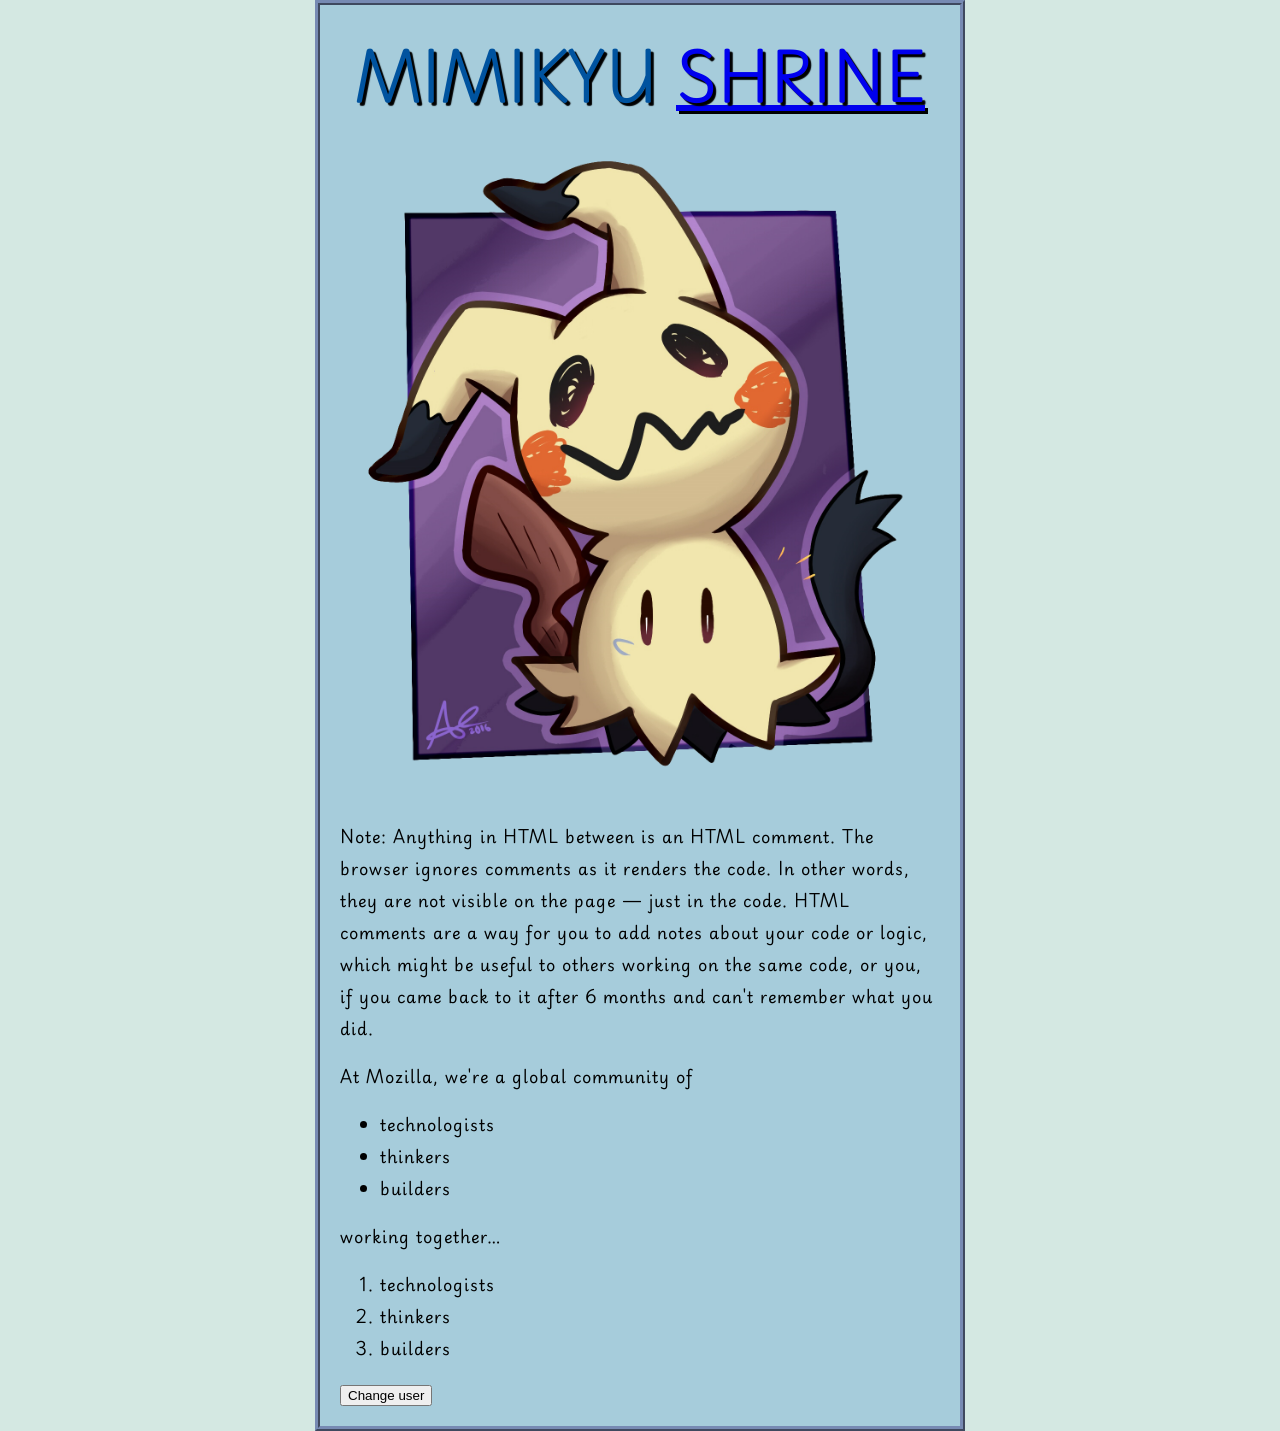
==== index.html @ b9d25812 "first" ====
<!doctype html>
<html lang="en-US">
  <head>
    <meta charset="utf-8" />
    <meta name="viewport" content="width=device-width" />
    <title>My test page</title>
    <link href="styles/style.css" rel="stylesheet" />
    <link rel="preconnect" href="https://fonts.googleapis.com" />
    <link rel="preconnect" href="https://fonts.gstatic.com" crossorigin />
    <link
      href="https://fonts.googleapis.com/css2?family=Playwrite+GB+S:ital,wght@0,200;1,200&display=swap"
      rel="stylesheet"
    />
    <script async src="scripts/main.js"></script>
  </head>
  <body>
    <h1>
      MIMIKYU
      <a href="https://www.serebii.net/pokedex-swsh/mimikyu/locations.shtml"
        >SHRINE</a
      >
    </h1>
    <img src="images/mimikyu.png" alt="Hand drawn mimikyu" />
    <p>
      Note: Anything in HTML between is an HTML comment. The browser ignores
      comments as it renders the code. In other words, they are not visible on
      the page — just in the code. HTML comments are a way for you to add notes
      about your code or logic, which might be useful to others working on the
      same code, or you, if you came back to it after 6 months and can't
      remember what you did.
    </p>
    <p>At Mozilla, we're a global community of</p>

    <ul>
      <li>technologists</li>
      <li>thinkers</li>
      <li>builders</li>
    </ul>

    <p>working together…</p>
    <ol>
      <li>technologists</li>
      <li>thinkers</li>
      <li>builders</li>
    </ol>

    <button>Change user</button>
  </body>
</html>
---- styles/style.css ----
html {
  /* px means "pixels". The base font size is now 10 pixels high */
  font-size: 16px;
  /* Replace PLACEHOLDER with the font-family property value you got from Google Fonts */
  font-family: "Playwrite GB S", cursive;
}

h1 {
  font-size: 60px;
  text-align: center;
  margin: 0;
  padding: 20px 0;
  color: #00539f;
  text-shadow: 3px 3px 1px black;
}

p,

li {
  font-size: 16px;
  line-height: 2;
  letter-spacing: 1px;
}

html {
  background-color: #b2d6cb8e;
  padding: 0 50px;
}

img {
  display: block;
  margin: 0 auto;
  width: 100%;
  height: auto;
}

body {
  width: 600px;
  margin: 0 auto;
  background-color: #a6ccdb;
  padding: 0 20px 20px 20px;
  border: 5px ridge #778ab3;
}
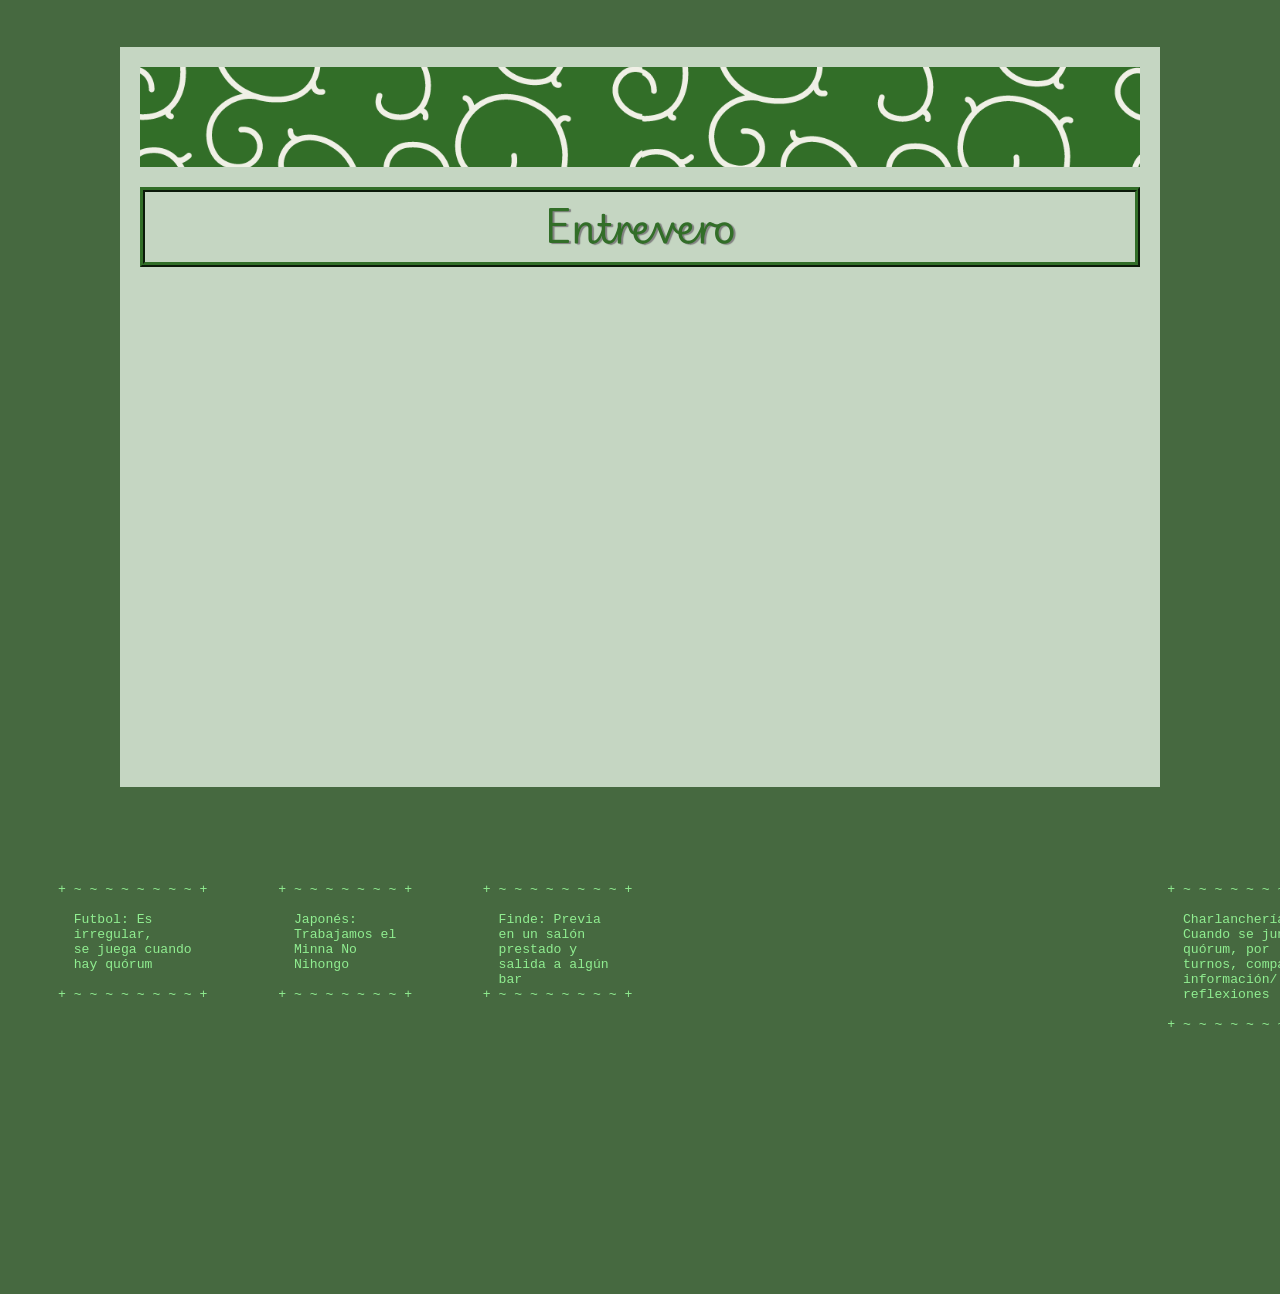
==== commit e3d988e5: "pagina v1" ====
--- a/index.html
+++ b/index.html
@@ -14,36 +14,24 @@
     <script async src="scripts/main.js"></script>
   </head>
   <body>
-    <h1>
-      MIMIKYU
-      <a href="https://www.serebii.net/pokedex-swsh/mimikyu/locations.shtml"
-        >SHRINE</a
-      >
-    </h1>
-    <img src="images/mimikyu.png" alt="Hand drawn mimikyu" />
-    <p>
-      Note: Anything in HTML between is an HTML comment. The browser ignores
-      comments as it renders the code. In other words, they are not visible on
-      the page — just in the code. HTML comments are a way for you to add notes
-      about your code or logic, which might be useful to others working on the
-      same code, or you, if you came back to it after 6 months and can't
-      remember what you did.
-    </p>
-    <p>At Mozilla, we're a global community of</p>
+  <div class="body1">
+    <img src="images/mimikyu.png" alt="Vines japanese pattern">
+    <h1>Entrevero</h1>  
+    <div style="overflow: hidden; height: 460px; margin:0 0 20px 0;"><iframe src="https://docs.google.com/forms/d/e/1FAIpQLSe5AFPppahS10vQPZMzi73KSi3eFvr5Mp1Kg7hDV9Eps3PgHQ/viewform?embedded=true" width="840" height="900" frameborder="0" marginheight="0" marginwidth="0" style="display: block; margin: -140px auto 0; max-width: 100%;" scrolling="no">Cargando…</iframe></div>
+  </div>
+<pre> 
++ ~ ~ ~ ~ ~ ~ ~ ~ +         + ~ ~ ~ ~ ~ ~ ~ +         + ~ ~ ~ ~ ~ ~ ~ ~ +                                      	                             + ~ ~ ~ ~ ~ ~ ~ ~ +   
+        
+  Futbol: Es                  Japonés:                  Finde: Previa                                                                          Charlanchería: 
+  irregular,                  Trabajamos el             en un salón                                                                            Cuando se junta
+  se juega cuando             Minna No                  prestado y                                                                             quórum, por 
+  hay quórum                  Nihongo                   salida a algún                                                                         turnos, compartir
+                                                        bar                                                                                    información/
++ ~ ~ ~ ~ ~ ~ ~ ~ +	    + ~ ~ ~ ~ ~ ~ ~ +         + ~ ~ ~ ~ ~ ~ ~ ~ +                                                                      reflexiones
 
-    <ul>
-      <li>technologists</li>
-      <li>thinkers</li>
-      <li>builders</li>
-    </ul>
+                                                                                                               	                             + ~ ~ ~ ~ ~ ~ ~ ~ +  
+                                                                        
 
-    <p>working together…</p>
-    <ol>
-      <li>technologists</li>
-      <li>thinkers</li>
-      <li>builders</li>
-    </ol>
-
-    <button>Change user</button>
+</pre> 
   </body>
-</html>
+</html>
--- a/styles/style.css
+++ b/styles/style.css
@@ -6,12 +6,14 @@
 }
 
 h1 {
-  font-size: 60px;
+  font-size: 40px;
   text-align: center;
-  margin: 0;
-  padding: 20px 0;
-  color: #00539f;
-  text-shadow: 3px 3px 1px black;
+  border: 5px ridge #326E28;
+  margin: 20px 0px;
+  padding: 0px 0px 0px;
+  height: 70px ;
+  color: #326E28;
+  text-shadow: 2px 1px 1px grey;
 }
 
 p,
@@ -23,21 +25,30 @@
 }
 
 html {
-  background-color: #b2d6cb8e;
+  background-color: #466940;
   padding: 0 50px;
 }
 
 img {
   display: block;
-  margin: 0 auto;
+  margin: 0px 0 auto;
+  height: 100px;
+  object-fit: cover;
   width: 100%;
-  height: auto;
+  background-size: 100px auto;
 }
 
-body {
-  width: 600px;
-  margin: 0 auto;
-  background-color: #a6ccdb;
-  padding: 0 20px 20px 20px;
-  border: 5px ridge #778ab3;
+.body1 {
+  width: 1000px;
+  margin: 4% auto 0;
+  background-color: #c5d6c2;
+  padding: 20px 20px 20px 20px;
 }
+
+
+pre {
+  color: lightgreen;
+  width: fit-content;
+  margin: 80px auto 20%;
+  font-size: min(16px, calc((100vw - 100px) / 90));
+}
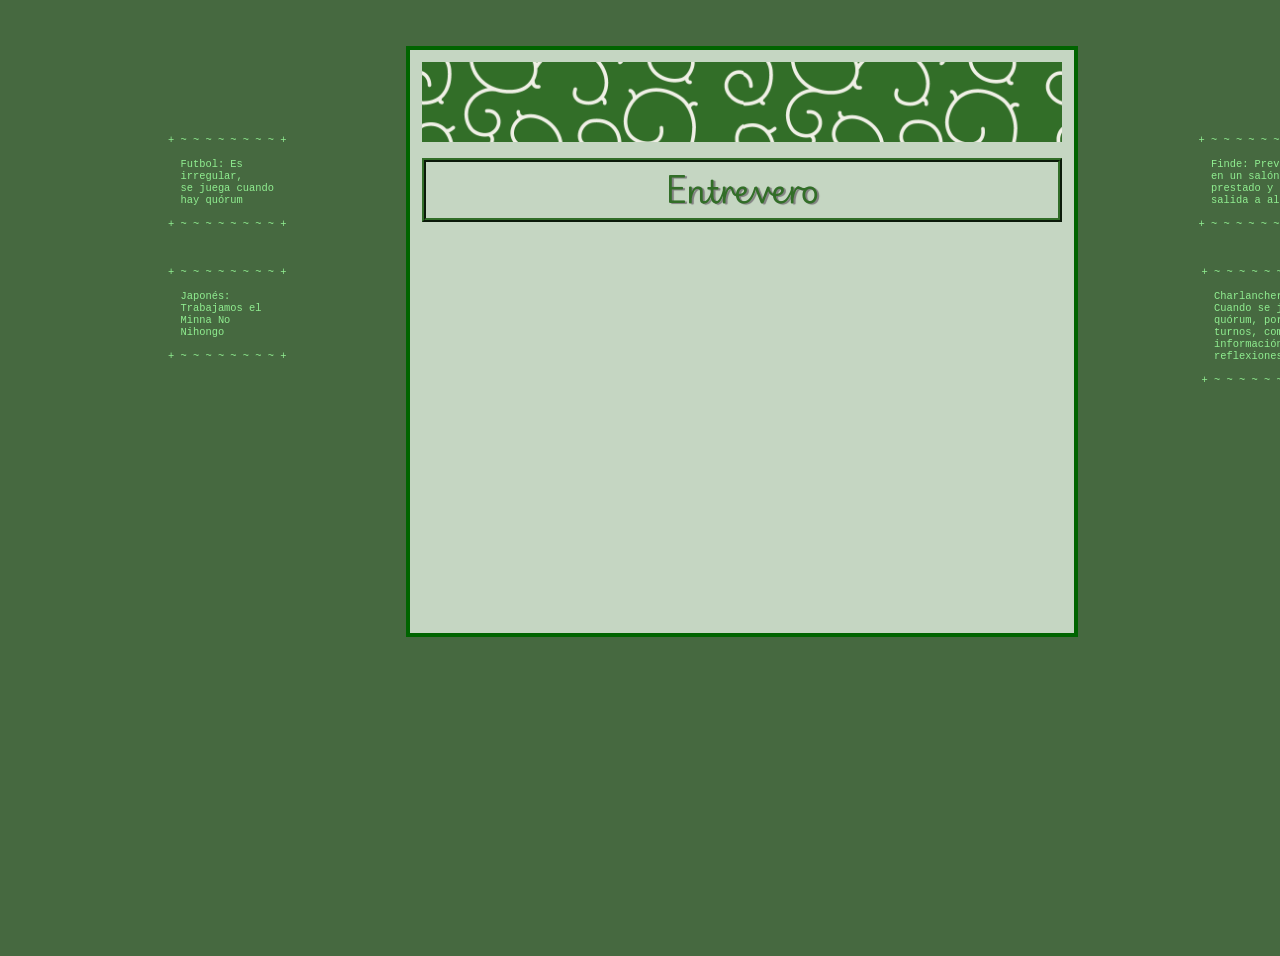
==== commit 94c72be7: "5 11" ====
--- a/index.html
+++ b/index.html
@@ -3,7 +3,7 @@
   <head>
     <meta charset="utf-8" />
     <meta name="viewport" content="width=device-width" />
-    <title>My test page</title>
+    <title>Entrevero UNRC</title>
     <link href="styles/style.css" rel="stylesheet" />
     <link rel="preconnect" href="https://fonts.googleapis.com" />
     <link rel="preconnect" href="https://fonts.gstatic.com" crossorigin />
@@ -14,24 +14,74 @@
     <script async src="scripts/main.js"></script>
   </head>
   <body>
-  <div class="body1">
-    <img src="images/mimikyu.png" alt="Vines japanese pattern">
-    <h1>Entrevero</h1>  
-    <div style="overflow: hidden; height: 460px; margin:0 0 20px 0;"><iframe src="https://docs.google.com/forms/d/e/1FAIpQLSe5AFPppahS10vQPZMzi73KSi3eFvr5Mp1Kg7hDV9Eps3PgHQ/viewform?embedded=true" width="840" height="900" frameborder="0" marginheight="0" marginwidth="0" style="display: block; margin: -140px auto 0; max-width: 100%;" scrolling="no">Cargando…</iframe></div>
-  </div>
-<pre> 
-+ ~ ~ ~ ~ ~ ~ ~ ~ +         + ~ ~ ~ ~ ~ ~ ~ +         + ~ ~ ~ ~ ~ ~ ~ ~ +                                      	                             + ~ ~ ~ ~ ~ ~ ~ ~ +   
-        
-  Futbol: Es                  Japonés:                  Finde: Previa                                                                          Charlanchería: 
-  irregular,                  Trabajamos el             en un salón                                                                            Cuando se junta
-  se juega cuando             Minna No                  prestado y                                                                             quórum, por 
-  hay quórum                  Nihongo                   salida a algún                                                                         turnos, compartir
-                                                        bar                                                                                    información/
-+ ~ ~ ~ ~ ~ ~ ~ ~ +	    + ~ ~ ~ ~ ~ ~ ~ +         + ~ ~ ~ ~ ~ ~ ~ ~ +                                                                      reflexiones
+    <main>
+      <aside class="side">
+        <pre class="pre-box">
++ ~ ~ ~ ~ ~ ~ ~ ~ +
 
-                                                                                                               	                             + ~ ~ ~ ~ ~ ~ ~ ~ +  
-                                                                        
+  Futbol: Es
+  irregular,
+  se juega cuando
+  hay quórum
 
-</pre> 
++ ~ ~ ~ ~ ~ ~ ~ ~ +
+        </pre>
+        <pre class="pre-box">
++ ~ ~ ~ ~ ~ ~ ~ ~ +
+
+  Japonés:
+  Trabajamos el
+  Minna No
+  Nihongo
+
++ ~ ~ ~ ~ ~ ~ ~ ~ +
+        </pre>
+      </aside>
+
+      <article class="body1">
+        <img src="images/mimikyu.png" alt="Vines japanese pattern" />
+        <h1>Entrevero</h1>
+        <div style="overflow: hidden; height: 458px; margin: 0 0 20px 0">
+          <iframe
+            src="https://docs.google.com/forms/d/e/1FAIpQLSe5AFPppahS10vQPZMzi73KSi3eFvr5Mp1Kg7hDV9Eps3PgHQ/viewform?embedded=true"
+            width="840"
+            height="900"
+            frameborder="0"
+            marginheight="0"
+            marginwidth="0"
+            style="display: block; margin: -140px auto 0; max-width: 100%"
+            scrolling="no"
+          >
+            Cargando…
+          </iframe>
+        </div>
+      </article>
+
+      <aside class="side">
+        <pre class="pre-box">
++ ~ ~ ~ ~ ~ ~ ~ ~ +
+
+  Finde: Previa
+  en un salón
+  prestado y
+  salida a algún bar
+
++ ~ ~ ~ ~ ~ ~ ~ ~ +
+        </pre>
+        <pre class="pre-box">
++ ~ ~ ~ ~ ~ ~ ~ ~ +
+
+  Charlanchería:
+  Cuando se junta
+  quórum, por
+  turnos, compartir
+  información/
+  reflexiones
+
++ ~ ~ ~ ~ ~ ~ ~ ~ +
+        </pre>
+      </aside>
+    </main>
+
   </body>
 </html>
--- a/styles/style.css
+++ b/styles/style.css
@@ -3,30 +3,27 @@
   font-size: 16px;
   /* Replace PLACEHOLDER with the font-family property value you got from Google Fonts */
   font-family: "Playwrite GB S", cursive;
+  background-color: #466940;
+  zoom: 0.8;
 }
+
+
+body {
+  width: max-content;   /* body wraps the real content width */
+  margin: 8px auto 10%;
+  padding: 0 110px;
+}
+
 
 h1 {
   font-size: 40px;
   text-align: center;
-  border: 5px ridge #326E28;
+  border: 5px ridge #326e28;
   margin: 20px 0px;
   padding: 0px 0px 0px;
-  height: 70px ;
-  color: #326E28;
+  height: 70px;
+  color: #326e28;
   text-shadow: 2px 1px 1px grey;
-}
-
-p,
-
-li {
-  font-size: 16px;
-  line-height: 2;
-  letter-spacing: 1px;
-}
-
-html {
-  background-color: #466940;
-  padding: 0 50px;
 }
 
 img {
@@ -38,17 +35,38 @@
   background-size: 100px auto;
 }
 
+.pre-box {
+  color: lightgreen;
+  margin: 0;
+  font-size: 13px;
+}
+
+main {
+  display: flex;
+  justify-content: center;
+  align-items: flex-start;
+  padding: 50px 0px 0px;
+  gap: 50px;
+}
+
 .body1 {
-  width: 1000px;
-  margin: 4% auto 0;
+  flex: none;
+  width: 800px;
+  min-height: 50%;
+  margin: 0px 0 0;
   background-color: #c5d6c2;
   padding: 20px 20px 20px 20px;
+  outline: darkgreen 5px solid;
+  outline-offset: -6px;
+}
+
+.side {
+  flex: none;
+  display: flex;
+  flex-direction: column;
+  align-items: center;
+  gap: 30px;
+  margin: 110px 100px 0; /* tune so the boxes line up with the form */
 }
 
 
-pre {
-  color: lightgreen;
-  width: fit-content;
-  margin: 80px auto 20%;
-  font-size: min(16px, calc((100vw - 100px) / 90));
-}
